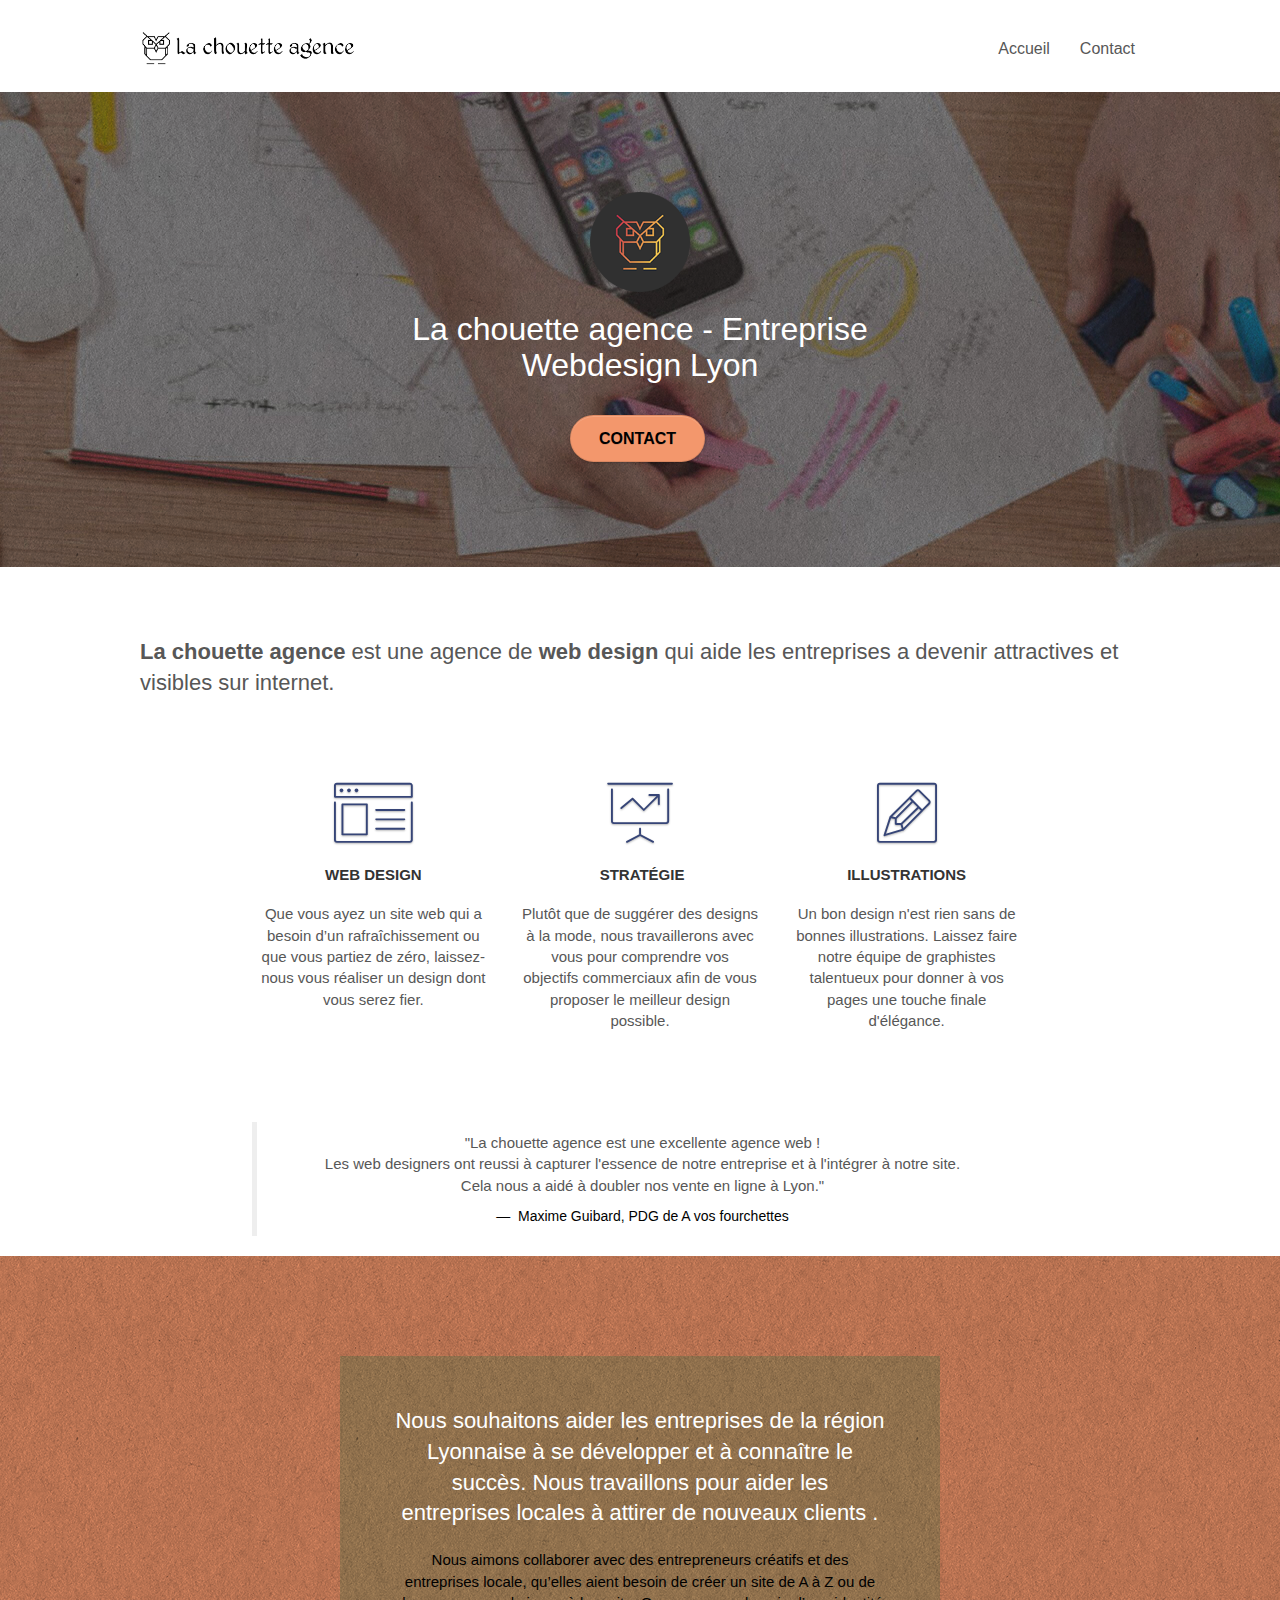
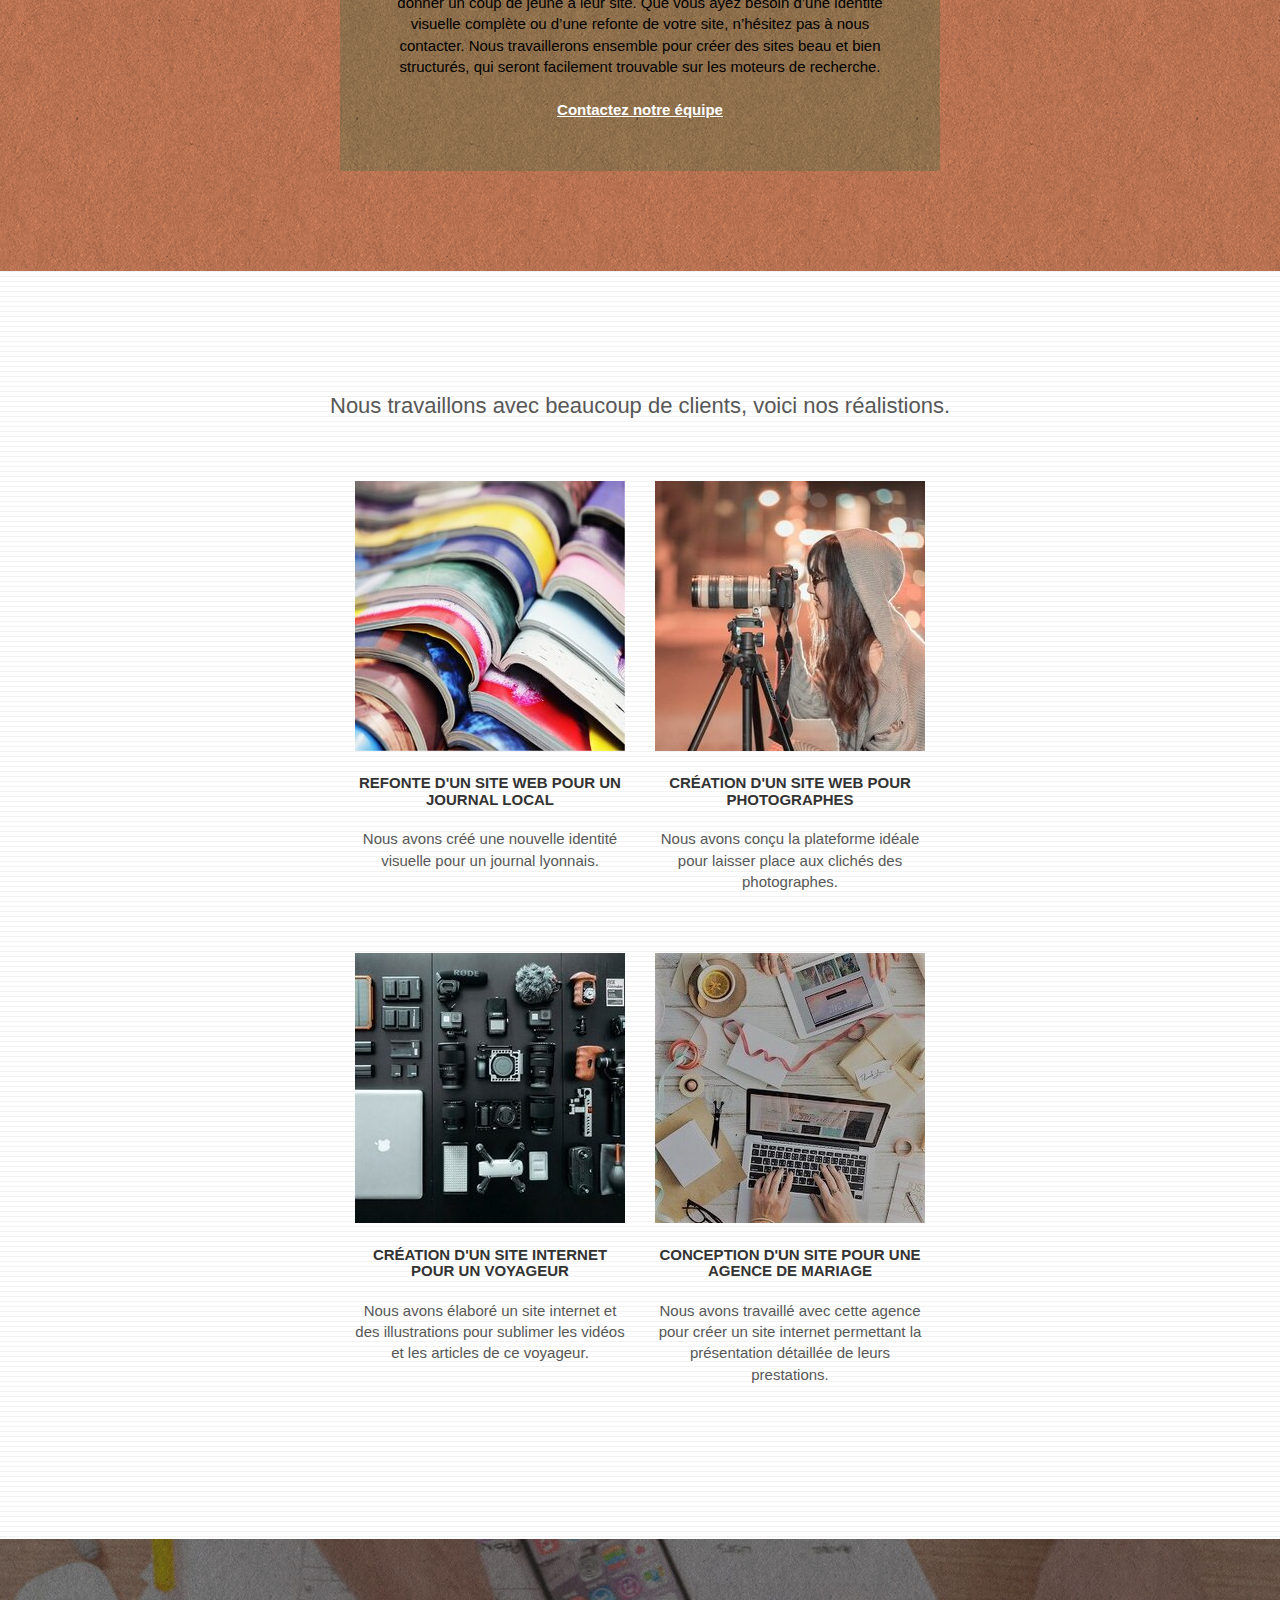
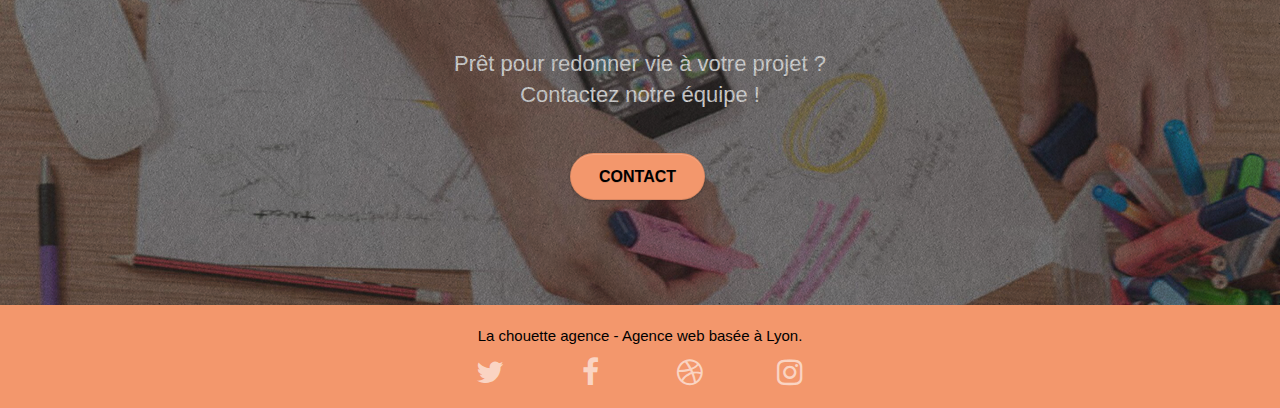
==== index.html @ 465b45b3 "optimisation seo et access" ====
<!doctype html>
<html lang="fr">

<head>
	<meta charset="utf-8">
	<meta name="description" content="Entreprise Web design Lyon - La Chouette agence">
	<meta name="viewport" content="width=device-width, initial-scale=1.0, viewport-fit=cover">
	<link rel="shortcut icon" type="image/png" href="favicon.jpg">

	<link rel="stylesheet" type="text/css" href="./css/bootstrap.min.css">
	<link rel="stylesheet" type="text/css" href="style.css">
	<link rel="stylesheet" type="text/css" href="./css/font-awesome.min.css">
	<link rel="stylesheet" type="text/css" href="./css/et-line.min.css">

	<title>Entreprise Web design Lyon - La Chouette agence</title>
	<!-- Analytics -->

	<!-- Analytics END -->

</head>

<body>
	<!-- Principal conteneur -->
	<div class="page-container">

		<!-- bloc-0 -->
		<header class="bloc bgc-white l-bloc " id="bloc-0">
			<div class="container bloc-sm">

				<nav class="navbar row">
					<div class="navbar-header">

						<a class="navbar-brand" href="index.html"><img src="img/la-chouette-agence.png"
								alt="Logo de l'Entreprise Webdesign Lyon - La Chouette agence" height="40" /></a>

						<button id="nav-toggle" type="button" class="ui-navbar-toggle navbar-toggle"
							data-toggle="collapse" data-target=".navbar-1">
							<span class="sr-only">Toggle navigation</span><span class="icon-bar"></span><span
								class="icon-bar"></span><span class="icon-bar"></span>
						</button>
					</div>
					<div class="collapse navbar-collapse navbar-1 special-dropdown-nav">
						<ul class="site-navigation nav navbar-nav">
							<li>
								<a href="index.html">Accueil</a>
							</li>
							<li>
								<a href="page2.html">Contact</a>
							</li>
						</ul>
					</div>
				</nav>
			</div>
		</header>
		<!-- bloc-0 END -->

		<!-- bloc-1-presentation -->
		<div class="bloc bgc-dark-slate-blue bg-banniere d-bloc bg-t-edge bloc-bg-texture texture-paper b-parallax"
			id="bloc-1-hero">
			<div class="container bloc-lg">
				<div class="row tight-width-whitespace">
					<section class="col-sm-12">
						<img src="img/logo.png" class="center-block image-resize-mode" width="100"
							alt="Logo de La Chouette agence - Société Web design Lyon" />
						<h1 class="text-center hero-bloc-text tc-white ">
							La chouette agence - Entreprise Webdesign Lyon
						</h1>
						<div class="text-center">
							<a href="page2.html" class="btn btn-lg btn-clean btn-rd cta-hero btn-atomic-tangerine"
								id="cta-hero">Contact</a>
						</div>
					</section>
				</div>
			</div>
		</div>
		<!-- bloc-1-presentation END -->

		<!-- bloc-2-services -->
		<section class="bloc bgc-white l-bloc" id="bloc-2-services">
			<div class="container bloc-md">
				<h2><strong>La chouette agence</strong> est une agence de <strong>web design</strong> qui aide les entreprises a devenir attractives et
					visibles sur internet.
				</h2>
			</div>
			<div class="row voffset-lg med-width-whitespace">
				<section class="col-sm-4">
					<div class="text-center">
						<span class="et-icon-browser sm-shadow icon-dark-slate-blue icons icon-lg"></span>
					</div>
					<h3 class="mg-md text-center">
						Web design
					</h3>
					<p class="text-center ">
						Que vous ayez un site web qui a besoin d&rsquo;un rafraîchissement ou que vous partiez de zéro,
						laissez-nous vous réaliser un design dont vous serez fier.
					</p>
				</section>
				<section class="col-sm-4">
					<div class="text-center">
						<span class="et-icon-presentation sm-shadow icon-dark-slate-blue icons icon-lg"></span>
					</div>
					<h3 class="mg-md text-center">
						&nbsp;Stratégie
					</h3>
					<p class="text-center ">
						Plutôt que de suggérer des designs à la mode, nous travaillerons avec vous pour comprendre vos
						objectifs commerciaux afin de vous proposer le meilleur design possible.<br>
					</p>
				</section>
				<section class="col-sm-4">
					<div class="text-center">
						<span class="et-icon-edit sm-shadow icon-dark-slate-blue icons icon-lg"></span>
					</div>
					<h3 class="mg-md text-center">
						Illustrations
					</h3>
					<p class="text-center ">
						Un bon design n'est rien sans de bonnes illustrations. Laissez faire notre équipe de graphistes
						talentueux pour donner à vos pages une touche finale d'élégance.
					</p>
				</section>
			</div>
			<div class="row voffset-lg voffset">
				<div class="col-xs-12 col-md-8 col-md-offset-2 text-center">
					<blockquote> 
						<p>
							"La chouette agence est une excellente agence web ! <br> Les web designers ont reussi à capturer l'essence de notre entreprise et à l'intégrer à notre site. <br> Cela nous a aidé à doubler nos vente en ligne à Lyon." <br>
						</p>
						<footer>
							Maxime Guibard, PDG de A vos fourchettes
						</footer>
					</blockquote>
				</div>
			</div>
		</section>
	</div>
	<!-- bloc-2-services END -->

	<!-- bloc-3-what-i-do -->
	<div class="bloc tc-white bgc-atomic-tangerine bg-presentation d-bloc bloc-bg-texture texture-paper b-parallax"
		id="bloc-3-what-i-do">
		<div class="container bloc-lg">
			<div class="row tight-width-whitespace black-background">
				<section class="col-sm-12">
					<h2 class="mg-md text-center tc-white">
						Nous souhaitons aider les entreprises de la région Lyonnaise à se développer et à connaître le
						succès. Nous travaillons pour aider les entreprises locales à attirer de nouveaux clients .<br>
					</h2>
					<p class="text-center white">
						Nous aimons collaborer avec des entrepreneurs créatifs et des entreprises locale, qu’elles aient
						besoin de créer un site de A à Z ou de donner un coup de jeune à leur site. Que vous ayez besoin
						d’une identité visuelle complète ou d’une refonte de votre site, n’hésitez pas à nous contacter.
						Nous travaillerons ensemble pour créer des sites beau et bien structurés, qui seront facilement
						trouvable sur les moteurs de recherche. <br><br><a class="ltc-white bold-link"
							href="page2.html">Contactez notre équipe</a><br>
					</p>
				</section>
			</div>
		</div>
	</div>
	<!-- bloc-3-what-i-do END -->

	<!-- bloc-4-portfolio -->
	<div class="bloc bgc-white bg-lines-h2-bg bg-repeat l-bloc" id="bloc-4-portfolio">
		<div class="container bloc-lg">
			<div class="row">
				<section class="col-sm-12 text-center">
					<h2>Nous travaillons avec beaucoup de clients, voici nos réalistions.</h2>
				</section>
			</div>
			<div class="row tight-width-whitespace portfolio-row">
				<section class="col-sm-6">
					<a href="#" data-lightbox="img/1.jpg" data-gallery-id="gallery-1"
						data-caption="Refonte d'un site web pour un journal local" data-frame="snapshot-lb"><img
							src="img/1.jpg"
							alt="REFONTE D'UN SITE WEB POUR UN JOURNAL LOCAL par La Chouette agence - Société Web design Lyon"
							class="img-responsive portfolio-thumb" /></a>
					<h3 class="mg-md text-center">
						Refonte d'un site web pour un journal local
					</h3>
					<p class="text-center">
						Nous avons créé une nouvelle identité visuelle pour un journal lyonnais.
					</p>
				</section>
				<section class="col-sm-6">
					<a href="#" data-lightbox="img/2.jpg" data-gallery-id="gallery-1"
						data-caption="Création d'un site web pour photographes" data-frame="snapshot-lb"><img
							src="img/2.jpg" class="img-responsive portfolio-thumb"
							alt="CRÉATION D'UN SITE WEB POUR PHOTOGRAPHES par La Chouette agence - Société Web design Lyon" /></a>
					<h3 class="mg-md text-center">
						Création d'un site web pour photographes
					</h3>
					<p class="text-center">
						Nous avons conçu la plateforme idéale pour laisser place aux clichés des photographes.
					</p>
				</section>
			</div>
			<div class="row tight-width-whitespace portfolio-row">
				<section class="col-sm-6">
					<a href="#" data-lightbox="img/3.jpg" data-gallery-id="gallery-1"
						data-caption="Création d'un site internet pour un voyageur" data-frame="snapshot-lb"><img
							src="img/3.jpg" class="img-responsive portfolio-thumb"
							alt="CRÉATION D'UN SITE INTERNET POUR UN VOYAGEUR par La Chouette agence - Société Web design Lyon" /></a>
					<h3 class="mg-md text-center">
						Création d'un site internet pour un voyageur
					</h3>
					<p class="text-center">
						Nous avons élaboré un site internet et des illustrations pour sublimer les vidéos et les
						articles de ce voyageur.
					</p>
				</section>
				<section class="col-sm-6">
					<a href="#" data-lightbox="img/4.jpg" data-gallery-id="gallery-1"
						data-caption="Conception d'un site pour une agence de mariage" data-frame="snapshot-lb"><img
							src="img/4.jpg" class="img-responsive portfolio-thumb"
							alt="CONCEPTION D'UN SITE POUR UNE AGENCE DE MARIAGE par La Chouette agence - Société Web design Lyon" /></a>
					<h3 class="mg-md text-center">
						Conception d'un site pour une agence de mariage
					</h3>
					<p class="text-center">
						Nous avons travaillé avec cette agence pour créer un site internet permettant la présentation
						détaillée de leurs prestations.
					</p>
				</section>
			</div>
		</div>
	</div>
	<!-- bloc-4-portfolio END -->

	<!-- bloc-5-cta -->
	<div class="bloc bgc-dark-slate-blue bg-banniere d-bloc bloc-bg-texture texture-paper" id="bloc-5-cta">
		<div class="container bloc-lg">
			<section class="row">
				<h2 class="mg-md text-center tc-white">
					Prêt pour redonner vie à votre projet ?<br>Contactez notre équipe !
				</h2>
				<div class="col-sm-12 text-center">
					<a href="page2.html" class="btn btn-atomic-tangerine btn-clean btn-rd btn-lg cta-hero">Contact</a>
				</div>
			</section>
		</div>
	</div>
	<!-- bloc-5-cta END -->

	<!-- Footer - bloc-8 -->
	<div class="bloc bgc-atomic-tangerine d-bloc" id="bloc-8">
		<div class="container bloc-sm">
			<div class="row">
				<div class="col-sm-12">
					<p class="text-center white">
						La chouette agence - Agence web basée à Lyon.<br>
					</p>
					<div class="row row-no-gutters social">
						<div class="col-sm-3">
							<div class="text-center">
								<a class="social" target="_blank" aria-label="lien vers twitter" href="https://twitter.com/?lang=fr"><span class="fa fa-twitter icon-md"></span></a>
							</div>
						</div>
						<div class="col-sm-3">
							<div class="text-center">
								<a class="social" target="_blank" aria-label="lien vers facebook" href="https://fr-fr.facebook.com/"><span class="fa fa-facebook icon-md"></span></a>
							</div>
						</div>
						<div class="col-sm-3">
							<div class="text-center">
								<a class="social" target="_blank" aria-label="lien vers dribbble" href="https://dribbble.com/"><span class="fa fa-dribbble icon-md"></span></a>
							</div>
						</div>
						<div class="col-sm-3">
							<div class="text-center">
								<a class="social" target="_blank" aria-label="lien vers instagram"  href="https://www.instagram.com/"><span class="fa fa-instagram icon-md"></span></a>
							</div>
						</div>
					</div>
				</div>
			</div>
		</div>
	</div>
	<!-- Footer - bloc-8 END -->

	</div>
	<!-- Principal conteneur END -->
	<script src="./js/jquery-2.1.0.js"></script>
	<script src="./js/bootstrap.js"></script>
	<script src="./js/blocs.js"></script>
	<script src="./js/jquery.touchSwipe.js" defer></script>
	<script src="./js/gmaps.js"></script>

</body>

</html>
---- style.css ----
body {
    margin: 0;
    padding: 0;
    background: #FFF;
    overflow-x: hidden;
    -webkit-font-smoothing: antialiased;
    -moz-osx-font-smoothing: grayscale;
}

a,
button {
    transition: all .3s ease-in-out;
    outline: none!important;
}

a:hover {
    text-decoration: none;
    cursor: pointer;
}

#page-loading-blocs-notifaction {
    position: fixed;
    top: 0;
    bottom: 0;
    width: 100%;
    z-index: 100000;
    background: #FFFFFF url("img/pageload-spinner.gif") no-repeat center center;
}

.bloc {
    width: 100%;
    clear: both;
    background: 50% 50% no-repeat;
    padding: 0 50px;
    -webkit-background-size: cover;
    -moz-background-size: cover;
    -o-background-size: cover;
    background-size: cover;
    position: relative;
}

.bloc .container {
    padding-left: 0;
    padding-right: 0;
}

.bloc-lg {
    padding: 100px 50px;
}

.bloc-md {
    padding: 50px;
}

.bloc-sm {
    padding: 20px 50px;
}

.bg-center,
.bg-l-edge,
.bg-r-edge,
.bg-t-edge,
.bg-b-edge,
.bg-tl-edge,
.bg-bl-edge,
.bg-tr-edge,
.bg-br-edge,
.bg-repeat {
    -webkit-background-size: auto!important;
    -moz-background-size: auto!important;
    -o-background-size: auto!important;
    background-size: auto!important;
}

.bg-repeat {
    background: repeat;
}

.bg-t-edge {
    background: top no-repeat;
}

.bloc-bg-texture::before {
    content: "";
    background-size: 2px 2px;
    position: absolute;
    top: 0;
    bottom: 0;
    left: 0;
    right: 0;
}

.texture-paper::before {
    background: url("img/texture-paper.png");
    background-size: 280px 280px;
}

.b-parallax {
    background-attachment: fixed;
}

.d-bloc {
    color: rgba(255, 255, 255, .7);
}

.d-bloc button:hover {
    color: rgba(255, 255, 255, .9);
}

.d-bloc .icon-round,
.d-bloc .icon-square,
.d-bloc .icon-rounded,
.d-bloc .icon-semi-rounded-a,
.d-bloc .icon-semi-rounded-b {
    border-color: rgba(255, 255, 255, .9);
}

.d-bloc .divider-h span {
    border-color: rgba(255, 255, 255, .2);
}

.d-bloc .a-btn,
.d-bloc .navbar a,
.d-bloc .navbar-brand,
.d-bloc a .icon-sm,
.d-bloc a .icon-md,
.d-bloc a .icon-lg,
.d-bloc a .icon-xl,
.d-bloc h1 a,
.d-bloc h2 a,
.d-bloc h3 a,
.d-bloc h4 a,
.d-bloc h5 a,
.d-bloc h6 a,
.d-bloc p a {
    color: rgba(255, 255, 255, .6);
}

.d-bloc .a-btn:hover,
.d-bloc .navbar a:hover,
.d-bloc .navbar-brand:hover,
.d-bloc a:hover .icon-sm,
.d-bloc a:hover .icon-md,
.d-bloc a:hover .icon-lg,
.d-bloc a:hover .icon-xl,
.d-bloc h1 a:hover,
.d-bloc h2 a:hover,
.d-bloc h3 a:hover,
.d-bloc h4 a:hover,
.d-bloc h5 a:hover,
.d-bloc h6 a:hover,
.d-bloc p a:hover {
    color: rgba(255, 255, 255, 1);
}

.d-bloc .navbar-toggle .icon-bar {
    background: rgba(255, 255, 255, 1);
}

.d-bloc .btn-wire,
.d-bloc .btn-wire:hover {
    color: rgba(255, 255, 255, 1);
    border-color: rgba(255, 255, 255, 1);
}

.d-bloc .panel {
    color: rgba(0, 0, 0, .5);
}

.d-bloc .panel button:hover {
    color: rgba(0, 0, 0, .7);
}

.d-bloc .panel icon {
    border-color: rgba(0, 0, 0, .7);
}

.d-bloc .panel .divider-h span {
    border-color: rgba(0, 0, 0, .1);
}

.d-bloc .panel .a-btn {
    color: rgba(0, 0, 0, .6);
}

.d-bloc .panel .a-btn:hover {
    color: rgba(0, 0, 0, 1);
}

.d-bloc .panel .btn-wire,
.d-bloc .panel .btn-wire:hover {
    color: rgba(0, 0, 0, .7);
    border-color: rgba(0, 0, 0, .3);
}

.d-bloc .panel,
.l-bloc {
    color: rgba(0, 0, 0, .5);
}

.d-bloc .panel button:hover,
.l-bloc button:hover {
    color: rgba(0, 0, 0, .7);
}

.l-bloc .icon-round,
.l-bloc .icon-square,
.l-bloc .icon-rounded,
.l-bloc .icon-semi-rounded-a,
.l-bloc .icon-semi-rounded-b {
    border-color: rgba(0, 0, 0, .7);
}

.d-bloc .panel .divider-h span,
.l-bloc .divider-h span {
    border-color: rgba(0, 0, 0, .1);
}

.d-bloc .panel .a-btn,
.l-bloc .a-btn,
.l-bloc .navbar a,
.l-bloc .navbar-brand,
.l-bloc a .icon-sm,
.l-bloc a .icon-md,
.l-bloc a .icon-lg,
.l-bloc a .icon-xl,
.l-bloc h1 a,
.l-bloc h2 a,
.l-bloc h3 a,
.l-bloc h4 a,
.l-bloc h5 a,
.l-bloc h6 a,
.l-bloc p a {
    color: rgba(0, 0, 0, .6);
}

.d-bloc .panel .a-btn:hover,
.l-bloc .a-btn:hover,
.l-bloc .navbar a:hover,
.l-bloc .navbar-brand:hover,
.l-bloc a:hover .icon-sm,
.l-bloc a:hover .icon-md,
.l-bloc a:hover .icon-lg,
.l-bloc a:hover .icon-xl,
.l-bloc h1 a:hover,
.l-bloc h2 a:hover,
.l-bloc h3 a:hover,
.l-bloc h4 a:hover,
.l-bloc h5 a:hover,
.l-bloc h6 a:hover,
.l-bloc p a:hover {
    color: rgba(0, 0, 0, 1);
}

.l-bloc .navbar-toggle .icon-bar {
    color: rgba(0, 0, 0, .6);
}

.d-bloc .panel .btn-wire,
.d-bloc .panel .btn-wire:hover,
.l-bloc .btn-wire,
.l-bloc .btn-wire:hover {
    color: rgba(0, 0, 0, .7);
    border-color: rgba(0, 0, 0, .3);
}

.voffset {
    margin-top: 30px;
}

.voffset-lg {
    margin-top: 80px;
}

.row-no-gutters {
    margin-right: 0;
    margin-left: 0;
}

.row.row-no-gutters > [class^="col-"],
.row.row-no-gutters > [class*=" col-"] {
    padding-right: 0;
    padding-left: 0;
}

#bloc-1-hero h1 {
    font-size: 32px;
}

.navbar {
    margin-bottom: 0;
    z-index: 1;
}

.navbar-brand {
    height: auto;
    padding: 3px 15px;
    font-size: 25px;
    font-weight: normal;
    font-weight: 600;
    line-height: 44px;
}

.navbar-brand img {
    max-height: 200px;
    margin: 0 5px 0 0;
    display: inline;
}

.navbar-brand img[src$=svg] {
    min-width: 100px;
}

.nav-center .navbar-brand img {
    margin: 0;
}

.navbar .nav {
    padding-top: 2px;
    margin-right: -16px;
    float: right;
    z-index: 1;
}

.nav > li {
    float: left;
    margin-top: 4px;
    font-size: 16px;
}

.navbar-nav .open .dropdown-menu > li > a {
    text-align: inherit;
}

.nav > li a:hover,
.nav > li a:focus {
    background: transparent;
}

.navbar-toggle {
    margin: 10px 10px 0 0;
    border: 0px;
}

.navbar-toggle:hover {
    background: transparent!important;
}

.navbar-toggle .icon-bar {
    background-color: rgba(0, 0, 0, .5);
    width: 26px;
}

.nav-invert .navbar .nav {
    float: left;
}

.nav-invert .navbar-header,
.nav-invert .navbar-brand {
    float: right;
    position: relative;
    z-index: 2;
}

@media (min-width: 768px) {
    .site-navigation {
        position: absolute;
        top: 50%;
        right: 20px;
        transform: translate(0, -50%);
        -webkit-transform: translateY(-50%);
    }
    .nav > li .dropdown-menu a,
    .nav > li .dropdown-menu a:hover {
        color: #484848;
    }
    .nav-invert .site-navigation {
        left: 0;
        right: 0;
    }
    .nav-center {
        text-align: center;
    }
    .nav-center .navbar-header {
        width: 100%;
    }
    .nav-center .navbar-header,
    .nav-center .navbar-brand,
    .nav-center .nav > li {
        float: none;
        display: inline-block;
    }
    .nav-center .site-navigation {
        position: relative;
        width: 100%;
        right: 0;
        margin-right: 0px;
        margin-top: 20px;
    }
    .nav-center.mini-nav .navbar-toggle {
        float: none;
        margin: 10px auto 0;
    }
}

.nav > li > .dropdown a {
    background: none!important;
    display: block;
    padding: 14px 15px;
}

nav .caret {
    margin: 0 5px;
}

.dropdown-menu .dropdown-menu {
    top: -8px;
    left: 100%;
}

.dropdown-menu .dropmenu-flow-right {
    top: 100%;
    left: 0;
    margin-left: -1px;
    border-top-left-radius: 0;
    border-top-right-radius: 0;
}

.dropdown-menu .dropdown span {
    border: 4px solid black;
    border-top-color: transparent;
    border-right-color: transparent;
    border-bottom-color: transparent;
    margin: 6px -5px 0 0!important;
    float: right;
}

.mg-md {
    margin-top: 10px;
    margin-bottom: 20px;
}

.mg-lg {
    margin-top: 10px;
    margin-bottom: 40px;
}

.btn {
    margin: 0 5px 5px 0;
}

.btn.pull-right {
    margin: 0 0 5px 5px;
}

.btn-d,
.btn-d:hover,
.btn-d:focus {
    color: #FFF;
    background: rgba(0, 0, 0, .3);
}

button {
    outline: none!important;
}

.btn-rd {
    border-radius: 40px;
}

.btn-clean {
    border: 1px solid rgba(0, 0, 0, .08);
    border-bottom-color: rgba(0, 0, 0, .1);
    text-shadow: 0 1px 0 rgba(0, 0, 1, .1);
    box-shadow: 0 1px 3px rgba(0, 0, 1, .25), inset 0 1px 0 0 rgba(255, 255, 255, .15);
}

.icon-md {
    font-size: 30px!important;
}

.icon-lg {
    font-size: 60px!important;
}

.sm-shadow {
    text-shadow: 0 1px 2px rgba(0, 0, 0, .3);
}

.panel-sq,
.panel-sq .panel-heading,
.panel-sq .panel-footer {
    border-radius: 0;
}

.panel-rd {
    border-radius: 30px;
}

.panel-rd .panel-heading {
    border-radius: 29px 29px 0 0;
}

.panel-rd .panel-footer {
    border-radius: 0 0 29px 29px;
}

.form-control {
    border-color: rgba(0, 0, 0, .1);
    box-shadow: none;
}

.scrollToTop {
    width: 40px;
    height: 40px;
    position: fixed;
    bottom: 20px;
    right: 20px;
    opacity: 0;
    z-index: 500;
    transition: all .3s ease-in-out;
}

.scrollToTop span {
    margin-top: 6px;
}

.showScrollTop {
    font-size: 14px;
    opacity: 1;
}

a[data-lightbox] {
    position: relative;
    display: block;
    text-align: center;
}

a[data-lightbox]:hover::before {
    content: "+";
    font-family: "HelveticaNeue-Light", "Helvetica Neue Light", "Helvetica Neue", Helvetica, Arial;
    font-size: 32px;
    width: 50px;
    height: 50px;
    margin-left: -25px;
    border-radius: 50%;
    background: rgba(0, 0, 0, .6);
    color: #FFF;
    font-weight: 100;
    z-index: 1;
    position: absolute;
    top: 50%;
    transform: translateY(-50%);
    -webkit-transform: translateY(-50%);
}

a[data-lightbox]:hover img {
    opacity: 0.6;
    -webkit-animation-fill-mode: none;
    animation-fill-mode: none;
}

#lightbox-modal {
    display: flex;
    align-items: center;
}

#lightbox-modal .modal-dialog {
    width: 90%;
    max-width: 900px;
    margin: 0 auto 0;
}

#lightbox-modal .modal-dialog img {
    max-height: 90vh;
    margin: 0 auto;
}

.lightbox-caption {
    padding: 20px;
    color: #FFF;
    background: rgba(0, 0, 0, .5);
    position: absolute;
    left: 15px;
    right: 15px;
    bottom: 5px;
}

.close-lightbox {
    color: #FFF;
    font-size: 30px;
    position: absolute;
    top: 20px;
    right: 20px;
    z-index: 20;
    background: rgba(0, 0, 0, .5);
    border: none;
    line-height: 30px;
    padding: 0 9px 5px;
    opacity: 0.3;
}

.close-lightbox:hover,
.next-lightbox:hover,
.prev-lightbox:hover {
    opacity: 1.0;
    color: #FFF;
}

.next-lightbox,
.prev-lightbox {
    font-size: 20px;
    color: rgba(255, 255, 255, .9);
    background: rgba(0, 0, 0, .5);
    transition: all .2s ease-in-out;
    position: absolute;
    top: 45%;
    z-index: 1;
    opacity: 0.4;
}

.next-lightbox {
    padding: 6px 8px 1px 13px;
    right: 25px;
}

.prev-lightbox {
    padding: 6px 13px 1px 10px;
    left: 25px;
}

.snapshot-lb .modal-body {
    padding-bottom: 45px;
}

.snapshot-lb .lightbox-caption {
    padding: 0;
    color: rgba(0, 0, 0, .5);
    background: none;
}

h1,
h2,
h3,
h4,
h5,
h6,
p,
label,
.btn,
a {
    font-family: "helvetica";
    font-weight: 400;
    color: #575757!important;
}

.container {
    max-width: 1000px;
}

.hero-bloc-text {
    font-size: 38px;
}

.hero-bloc-text-sub {
    font-size: 36px;
}

.statement-bloc-text {
    line-height: 26px;
    font-style: italic;
    font-size: 20px;
    text-align: center;
    font-weight: lighter;
    max-width: 520px;
    margin: auto auto auto auto;
}

p {
    font-size: 15px;
}

.tight-width-whitespace {
    max-width: 600px;
    margin: auto auto auto auto;
}

.h1 {
    font-size: 20px;
    font-family: "Open Sans";
}

.cta-hero {
    margin-top: 22px;
    color: #FFFFFF!important;
    text-transform: uppercase;
    padding: 12px 28px 12px 28px;
    font-size: 16px;
    font-weight: 700;
}

.social {
    max-width: 400px;
    margin: auto auto auto auto;
}

h2 {
    font-size: 22px;
    line-height: 1.4em;
}

h3 {
    font-size: 15px;
    text-transform: uppercase;
    font-weight: 700;
    color: #333333!important;
}

.med-width-whitespace {
    max-width: 800px;
    margin: auto auto auto auto;
    box-shadow: 0px 0px 0px #000000;
}

h1 {
    color: #333333!important;
}

h4 {
    color: #333333!important;
}

.icons {
    margin-bottom: 14px;
    margin-top: 24px;
}

.white {
    color: #000!important;
}

.portfolio-thumb {
    margin-bottom: 24px;
}

.portfolio-row {
    margin-bottom: 44px;
    margin-top: 50px;
}

.avatar {
    box-shadow: 0px 4px 9px rgba(0, 0, 0, 0.3);
}

.black-background {
    background-color: rgba(165, 147, 99, 0.7);
    padding: 40px 40px 40px 40px;
}

.bold-link {
    font-weight: 900;
    text-decoration: underline!important;
}

.bgc-white {
    background-color: #FFFFFF;
}

.bgc-dark-slate-blue {
    background-color: #364577;
}

.bgc-atomic-tangerine {
    background-color: #F3976C;
}

.tc-white {
    color: #FFF!important;
}

.btn-atomic-tangerine {
    background: #F3976C;
    color: #000000!important;
}

.btn-atomic-tangerine:hover {
    background: #c27956!important;
    color: #000000!important;
}

.ltc-white {
    color: #FFFFFF!important;
}

.ltc-white:hover {
    color: #cccccc!important;
}

.ltc-atomic-tangerine {
    color: #F3976C!important;
}

.ltc-atomic-tangerine:hover {
    color: #c27956!important;
}

.icon-dark-slate-blue {
    color: #364577!important;
    border-color: #364577!important;
}

.bg-dots-bg {
    background-image: url("img/dots-bg.png");
}

.bg-lines-h2-bg {
    background-image: url("img/lines-h2-bg.png");
}

.bg-banniere {
    background-image: url("img/la-chouette-agence-banniere.jpg");
}

.bg-presentation {
    background-image: url("img/image-de-presentation.jpg");
}

@media (max-width: 1024px) {
    .bloc {
        padding-left: 20px;
        padding-right: 20px;
    }
    .bloc.full-width-bloc,
    .bloc-tile-2.full-width-bloc .container,
    .bloc-tile-3.full-width-bloc .container,
    .bloc-tile-4.full-width-bloc .container {
        padding-left: 0;
        padding-right: 0;
    }
}

@media (max-width: 992px) and (min-width: 768px) {
    .navbar .nav {
        max-width: 80%
    }
    .nav-center.navbar .nav {
        max-width: 100%
    }
}

@media only screen and (min-device-width: 768px) and (max-device-width: 1024px) and (orientation: landscape) {
    .b-parallax {
        background-attachment: scroll;
    }
}

@media only screen and (min-device-width: 1024px) and (max-device-width: 1366px) and (-webkit-min-device-pixel-ratio: 1.5) {
    .b-parallax {
        background-attachment: scroll;
    }
}

@media (max-width: 991px) {
    .container {
        width: 100%;
    }
    .b-parallax {
        background-attachment: scroll;
    }
    .page-container,
    #hero-bloc {
        overflow-x: hidden;
        position: relative;
    }
    .bloc {
        padding-left: constant(safe-area-inset-left);
        padding-right: constant(safe-area-inset-right);
    }
    .bloc-group,
    .bloc-group .bloc {
        display: block;
        width: 100%;
    }
    .bloc-fill-screen .fill-bloc-top-edge,
    .bloc-fill-screen .fill-bloc-bottom-edge {
        padding: 0 20px;
        padding-left: constant(safe-area-inset-left);
        padding-right: constant(safe-area-inset-right);
    }
}

@media (max-width: 767px) {
    .page-container {
        overflow-x: hidden;
        position: relative;
    }
    h1,
    h2,
    h3,
    h4,
    h5,
    h6,
    p,
    #disqus_thread {
        padding-left: 10px!important;
        padding-right: 10px!important;
    }
    .b-parallax {
        background-attachment: scroll;
    }
    .navbar .nav {
        padding-top: 0;
        border-top: 1px solid rgba(0, 0, 0, .2);
        float: none!important;
    }
    .navbar.row {
        margin-left: 0;
        margin-right: 0;
    }
    .site-navigation {
        position: inherit;
        transform: none;
        -webkit-transform: none;
        -ms-transform: none;
    }
    .nav > li {
        margin-top: 0;
        border-bottom: 1px solid rgba(0, 0, 0, .1);
        background: rgba(0, 0, 0, .05);
        text-align: left;
        padding-left: 15px;
        width: 100%;
    }
    .nav > li:hover {
        background: rgba(0, 0, 0, .08);
    }
    .dropdown .dropdown a .caret {
        float: none;
        margin: 5px 0 0 10px!important;
        border: 4px solid black;
        border-bottom-color: transparent;
        border-right-color: transparent;
        border-left-color: transparent;
    }
    #hero-bloc .navbar .nav {
        background: rgba(0, 0, 0, .8);
    }
    #hero-bloc .navbar .nav a {
        color: rgba(255, 255, 255, .6);
    }
    .hero {
        padding: 50px 0;
    }
    .hero-nav {
        left: -1px;
        right: -1px;
    }
    .navbar-collapse {
        padding: 0;
        overflow-x: hidden;
        -webkit-box-shadow: none;
        box-shadow: none;
    }
    .navbar-brand img {
        max-height: 40px;
        width: auto;
    }
    .nav-invert .navbar-header {
        float: none;
        width: 100%;
    }
    .nav-invert .navbar-toggle {
        float: left;
        margin-left: 10px;
    }
    .bloc {
        padding-left: 0;
        padding-right: 0;
    }
    .bloc-xxl,
    .bloc-xl,
    .bloc-lg {
        padding: 40px 0;
    }
    .bloc-sm,
    .bloc-md {
        padding-left: 0;
        padding-right: 0;
    }
    .bloc-tile-2 .container,
    .bloc-tile-3 .container,
    .bloc-tile-4 .container,
    .bloc-fill-screen .fill-bloc-top-edge,
    .bloc-fill-screen .fill-bloc-bottom-edge {
        padding-left: 0;
        padding-right: 0;
    }
    .a-block {
        padding: 0 10px;
    }
    .btn-dwn {
        display: none;
    }
    .voffset {
        margin-top: 5px;
    }
    .voffset-md {
        margin-top: 20px;
    }
    .voffset-lg {
        margin-top: 30px;
    }
    form {
        padding: 5px;
    }
    .close-lightbox {
        display: inline-block;
    }
    .blocsapp-device-iphone5 {
        background-size: 216px 425px;
        padding-top: 60px;
        width: 216px;
        height: 425px;
    }
    .blocsapp-device-iphone5 img {
        width: 180px;
        height: 320px;
    }
}

@media (max-width: 400px) {
    .bloc {
        padding-left: 0;
        padding-right: 0;
    }
}

@media (max-width: 767px) {
    .bloc-mob-center-text {
        text-align: center;
    }
}
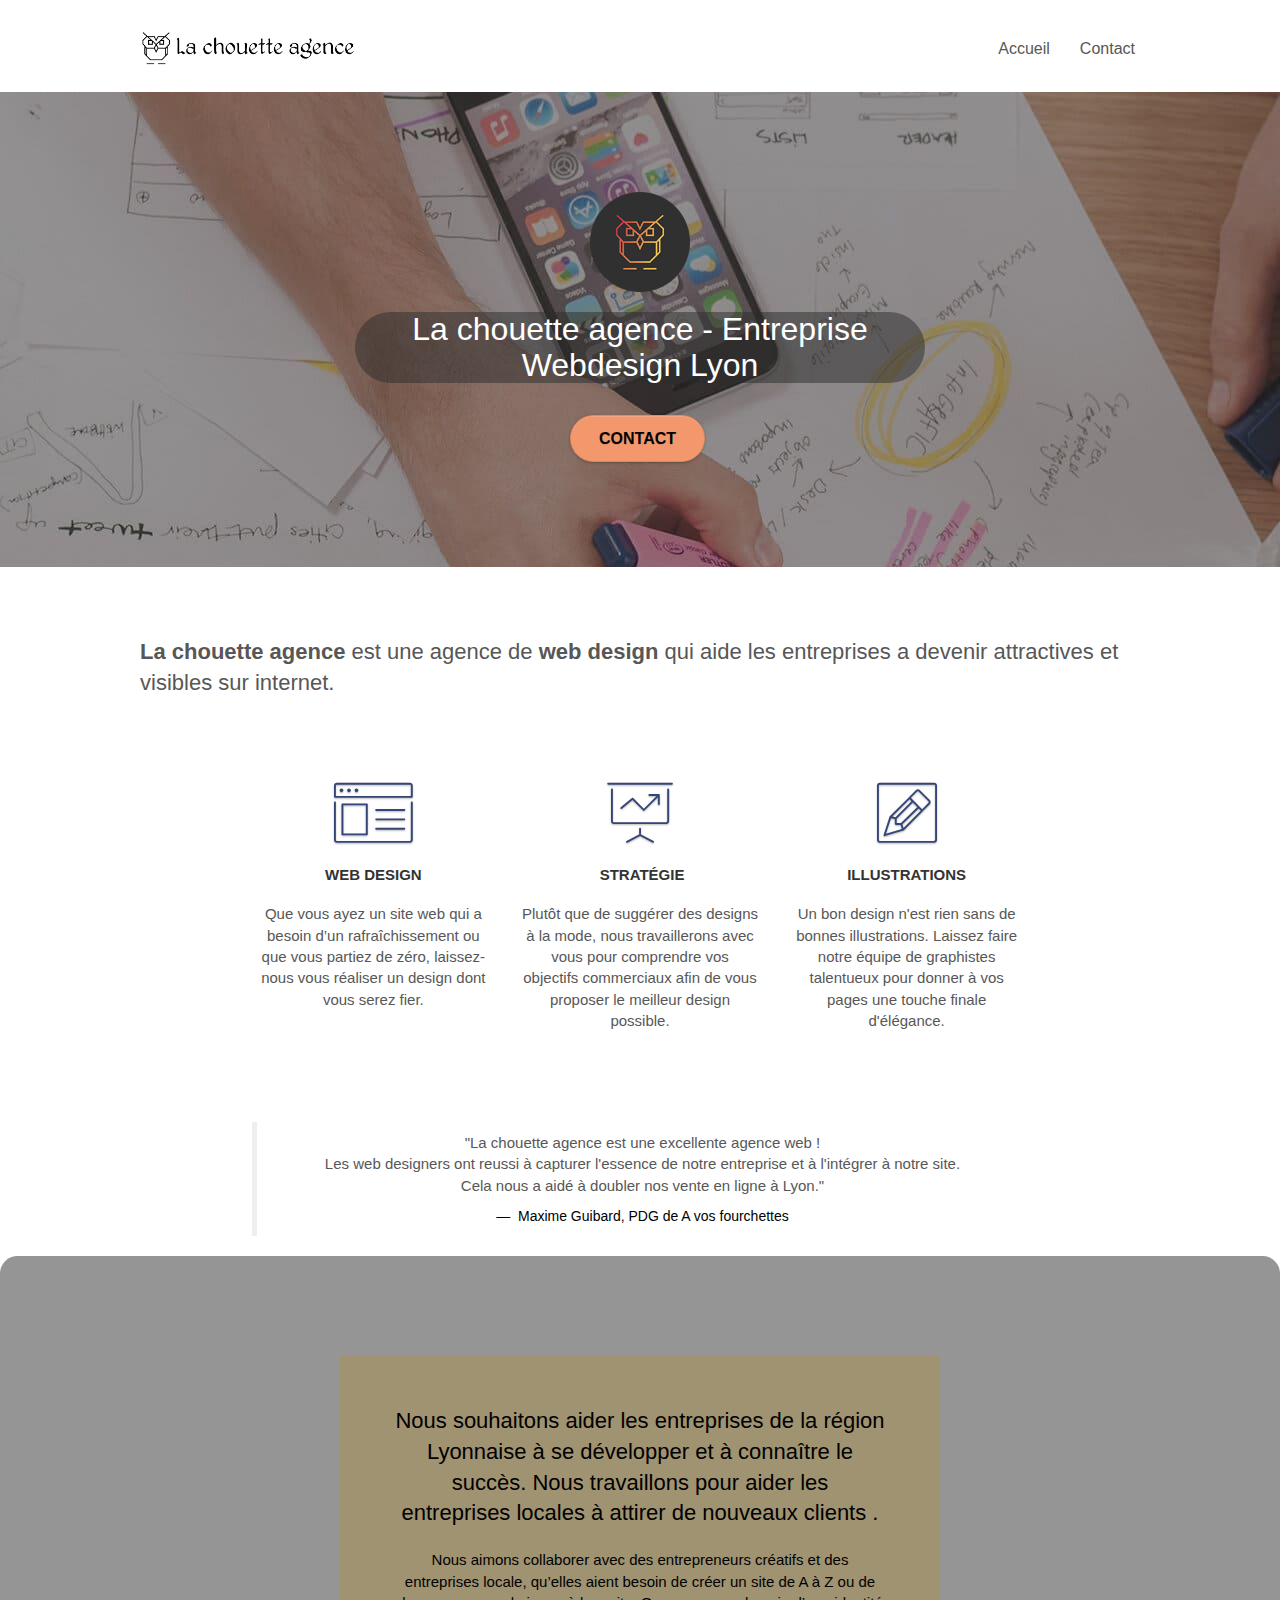
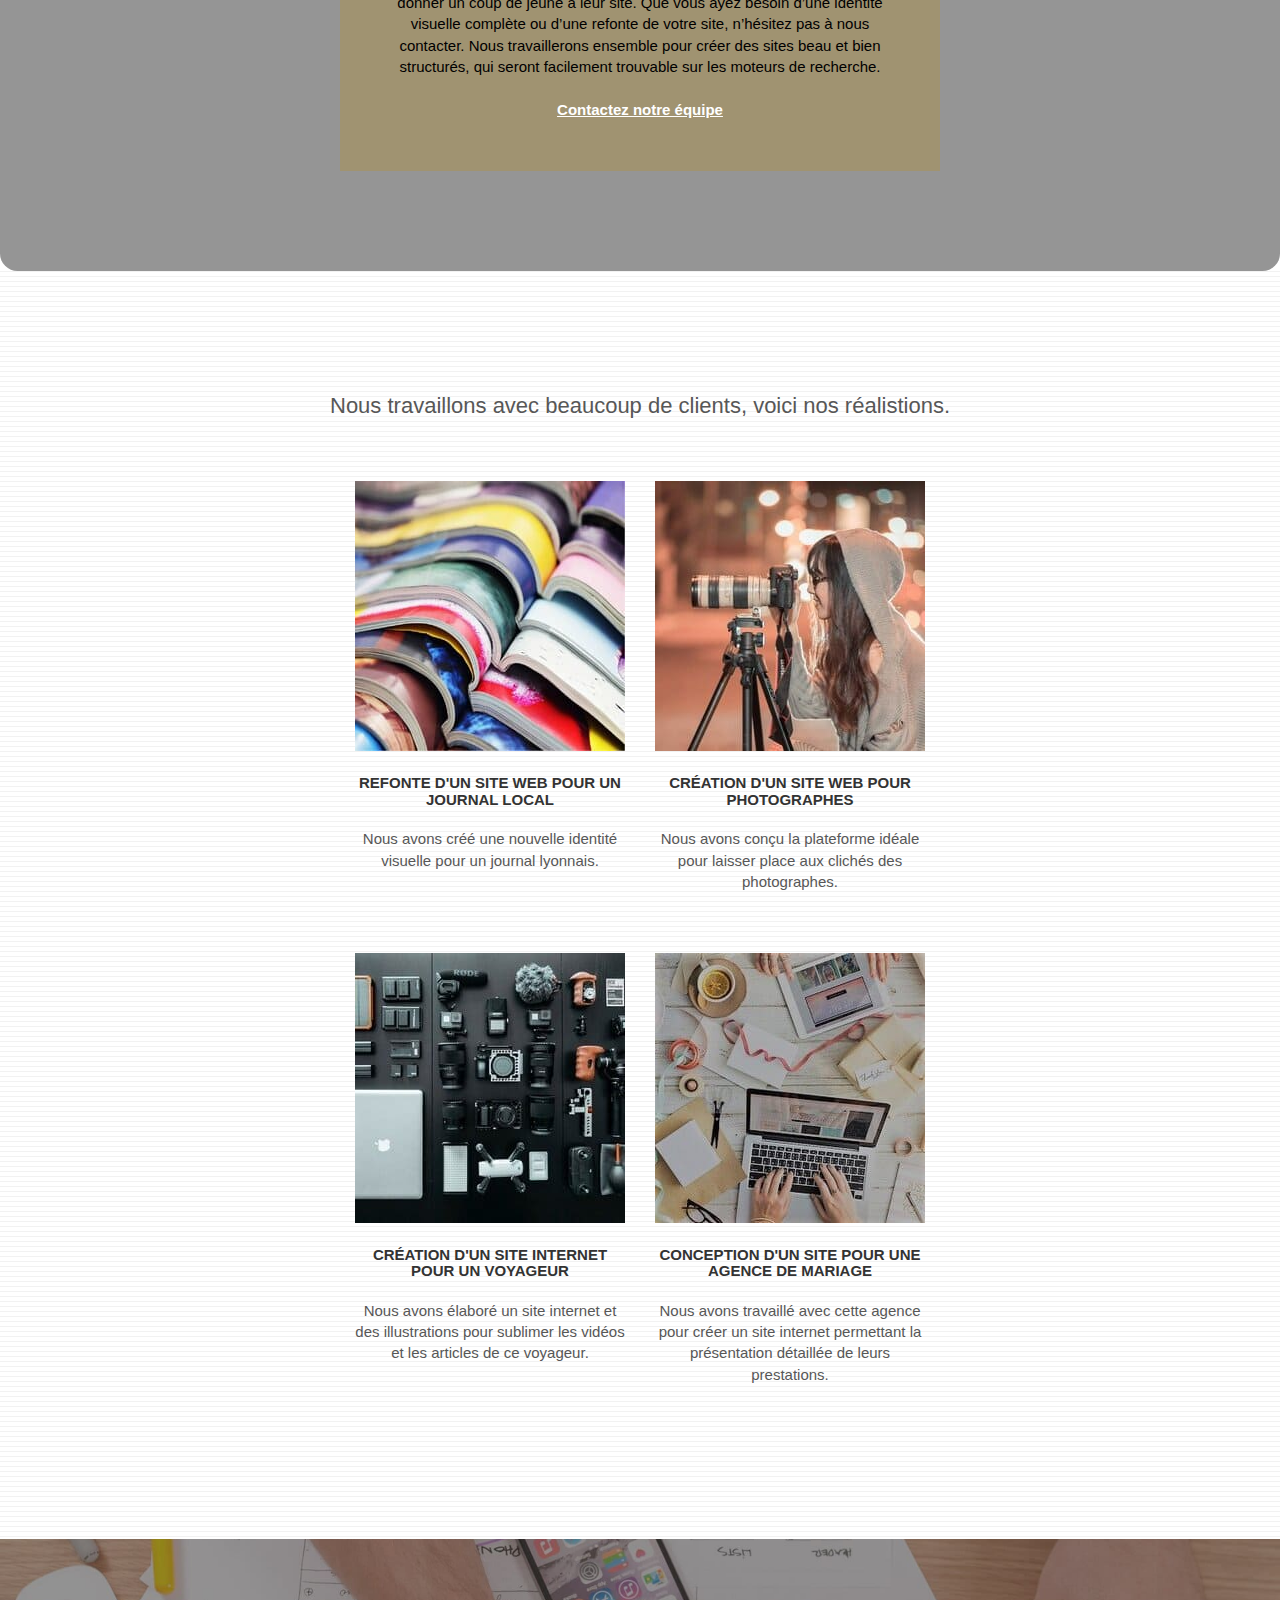
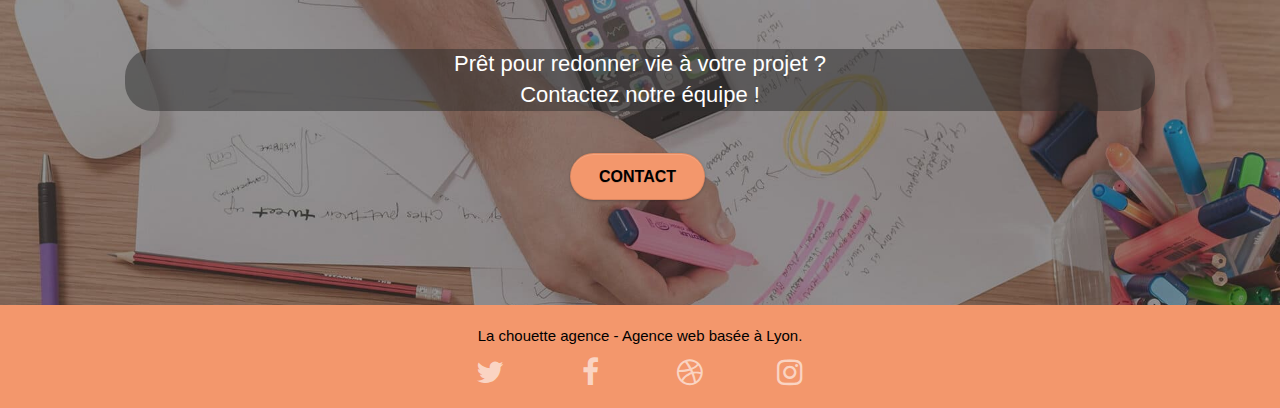
==== commit 8b3dc653: "tc-white" ====
--- a/index.html
+++ b/index.html
@@ -5,12 +5,17 @@
 	<meta charset="utf-8">
 	<meta name="description" content="Entreprise Web design Lyon - La Chouette agence">
 	<meta name="viewport" content="width=device-width, initial-scale=1.0, viewport-fit=cover">
-	<link rel="shortcut icon" type="image/png" href="favicon.jpg">
+	<link rel="shortcut icon" type="image/ico" href="favicon.ico">
 
 	<link rel="stylesheet" type="text/css" href="./css/bootstrap.min.css">
-	<link rel="stylesheet" type="text/css" href="style.css">
+	<link rel="stylesheet" type="text/css" href="style.min.css">
 	<link rel="stylesheet" type="text/css" href="./css/font-awesome.min.css">
 	<link rel="stylesheet" type="text/css" href="./css/et-line.min.css">
+	<script src="./js/jquery-2.1.0.min.js" defer></script>
+	<script src="./js/bootstrap.min.js" defer></script>
+	<script src="./js/blocs.min.js" defer></script>
+	<script src="./js/jqBootstrapValidation.min.js" defer></script>
+	<script src="./js/formHandler.min.js" defer></script>
 
 	<title>Entreprise Web design Lyon - La Chouette agence</title>
 	<!-- Analytics -->
@@ -30,22 +35,22 @@
 				<nav class="navbar row">
 					<div class="navbar-header">
 
-						<a class="navbar-brand" href="index.html"><img src="img/la-chouette-agence.png"
+						<a class="focus navbar-brand" href="index.html"><img src="img/la-chouette-agence.png"
 								alt="Logo de l'Entreprise Webdesign Lyon - La Chouette agence" height="40" /></a>
 
-						<button id="nav-toggle" type="button" class="ui-navbar-toggle navbar-toggle"
+						<button id="nav-toggle" type="button" class="focus ui-navbar-toggle navbar-toggle"
 							data-toggle="collapse" data-target=".navbar-1">
-							<span class="sr-only">Toggle navigation</span><span class="icon-bar"></span><span
+							<span class="focus sr-only">Toggle navigation</span><span class="icon-bar"></span><span
 								class="icon-bar"></span><span class="icon-bar"></span>
 						</button>
 					</div>
 					<div class="collapse navbar-collapse navbar-1 special-dropdown-nav">
 						<ul class="site-navigation nav navbar-nav">
 							<li>
-								<a href="index.html">Accueil</a>
+								<a class="focus" href="index.html">Accueil</a>
 							</li>
 							<li>
-								<a href="page2.html">Contact</a>
+								<a class="focus" href="contact.html">Contact</a>
 							</li>
 						</ul>
 					</div>
@@ -66,7 +71,7 @@
 							La chouette agence - Entreprise Webdesign Lyon
 						</h1>
 						<div class="text-center">
-							<a href="page2.html" class="btn btn-lg btn-clean btn-rd cta-hero btn-atomic-tangerine"
+							<a href="contact.html" class="focus btn btn-lg btn-clean btn-rd cta-hero btn-atomic-tangerine"
 								id="cta-hero">Contact</a>
 						</div>
 					</section>
@@ -78,7 +83,8 @@
 		<!-- bloc-2-services -->
 		<section class="bloc bgc-white l-bloc" id="bloc-2-services">
 			<div class="container bloc-md">
-				<h2><strong>La chouette agence</strong> est une agence de <strong>web design</strong> qui aide les entreprises a devenir attractives et
+				<h2><strong>La chouette agence</strong> est une agence de <strong>web design</strong> qui aide les
+					entreprises a devenir attractives et
 					visibles sur internet.
 				</h2>
 			</div>
@@ -122,9 +128,11 @@
 			</div>
 			<div class="row voffset-lg voffset">
 				<div class="col-xs-12 col-md-8 col-md-offset-2 text-center">
-					<blockquote> 
+					<blockquote>
 						<p>
-							"La chouette agence est une excellente agence web ! <br> Les web designers ont reussi à capturer l'essence de notre entreprise et à l'intégrer à notre site. <br> Cela nous a aidé à doubler nos vente en ligne à Lyon." <br>
+							"La chouette agence est une excellente agence web ! <br> Les web designers ont reussi à
+							capturer l'essence de notre entreprise et à l'intégrer à notre site. <br> Cela nous a aidé à
+							doubler nos vente en ligne à Lyon." <br>
 						</p>
 						<footer>
 							Maxime Guibard, PDG de A vos fourchettes
@@ -142,7 +150,7 @@
 		<div class="container bloc-lg">
 			<div class="row tight-width-whitespace black-background">
 				<section class="col-sm-12">
-					<h2 class="mg-md text-center tc-white">
+					<h2 class="mg-md text-center tc-white1">
 						Nous souhaitons aider les entreprises de la région Lyonnaise à se développer et à connaître le
 						succès. Nous travaillons pour aider les entreprises locales à attirer de nouveaux clients .<br>
 					</h2>
@@ -151,8 +159,8 @@
 						besoin de créer un site de A à Z ou de donner un coup de jeune à leur site. Que vous ayez besoin
 						d’une identité visuelle complète ou d’une refonte de votre site, n’hésitez pas à nous contacter.
 						Nous travaillerons ensemble pour créer des sites beau et bien structurés, qui seront facilement
-						trouvable sur les moteurs de recherche. <br><br><a class="ltc-white bold-link"
-							href="page2.html">Contactez notre équipe</a><br>
+						trouvable sur les moteurs de recherche. <br><br><a class="focus ltc-white bold-link"
+							href="contact.html">Contactez notre équipe</a><br>
 					</p>
 				</section>
 			</div>
@@ -170,7 +178,7 @@
 			</div>
 			<div class="row tight-width-whitespace portfolio-row">
 				<section class="col-sm-6">
-					<a href="#" data-lightbox="img/1.jpg" data-gallery-id="gallery-1"
+					<a class="focus" href="#" data-lightbox="img/1.jpg" data-gallery-id="gallery-1"
 						data-caption="Refonte d'un site web pour un journal local" data-frame="snapshot-lb"><img
 							src="img/1.jpg"
 							alt="REFONTE D'UN SITE WEB POUR UN JOURNAL LOCAL par La Chouette agence - Société Web design Lyon"
@@ -183,7 +191,7 @@
 					</p>
 				</section>
 				<section class="col-sm-6">
-					<a href="#" data-lightbox="img/2.jpg" data-gallery-id="gallery-1"
+					<a class="focus" href="#" data-lightbox="img/2.jpg" data-gallery-id="gallery-1"
 						data-caption="Création d'un site web pour photographes" data-frame="snapshot-lb"><img
 							src="img/2.jpg" class="img-responsive portfolio-thumb"
 							alt="CRÉATION D'UN SITE WEB POUR PHOTOGRAPHES par La Chouette agence - Société Web design Lyon" /></a>
@@ -197,7 +205,7 @@
 			</div>
 			<div class="row tight-width-whitespace portfolio-row">
 				<section class="col-sm-6">
-					<a href="#" data-lightbox="img/3.jpg" data-gallery-id="gallery-1"
+					<a class="focus" href="#" data-lightbox="img/3.jpg" data-gallery-id="gallery-1"
 						data-caption="Création d'un site internet pour un voyageur" data-frame="snapshot-lb"><img
 							src="img/3.jpg" class="img-responsive portfolio-thumb"
 							alt="CRÉATION D'UN SITE INTERNET POUR UN VOYAGEUR par La Chouette agence - Société Web design Lyon" /></a>
@@ -210,9 +218,9 @@
 					</p>
 				</section>
 				<section class="col-sm-6">
-					<a href="#" data-lightbox="img/4.jpg" data-gallery-id="gallery-1"
+					<a class="focus" href="#" data-lightbox="img/4.jpg" data-gallery-id="gallery-1"
 						data-caption="Conception d'un site pour une agence de mariage" data-frame="snapshot-lb"><img
-							src="img/4.jpg" class="img-responsive portfolio-thumb"
+							src="img/4.jpg" class="focus img-responsive portfolio-thumb"
 							alt="CONCEPTION D'UN SITE POUR UNE AGENCE DE MARIAGE par La Chouette agence - Société Web design Lyon" /></a>
 					<h3 class="mg-md text-center">
 						Conception d'un site pour une agence de mariage
@@ -235,15 +243,17 @@
 					Prêt pour redonner vie à votre projet ?<br>Contactez notre équipe !
 				</h2>
 				<div class="col-sm-12 text-center">
-					<a href="page2.html" class="btn btn-atomic-tangerine btn-clean btn-rd btn-lg cta-hero">Contact</a>
+					<a href="contact.html"
+						class="focus btn btn-atomic-tangerine btn-clean btn-rd btn-lg cta-hero">Contact</a>
 				</div>
 			</section>
 		</div>
 	</div>
 	<!-- bloc-5-cta END -->
-
+	<a class="bloc-button btn btn-d scrollToTop" onclick="scrollToTarget('1')"><span
+			class="fa fa-chevron-up"></span></a>
 	<!-- Footer - bloc-8 -->
-	<div class="bloc bgc-atomic-tangerine d-bloc" id="bloc-8">
+	<footer class="bloc bgc-atomic-tangerine d-bloc" id="bloc-8">
 		<div class="container bloc-sm">
 			<div class="row">
 				<div class="col-sm-12">
@@ -253,38 +263,38 @@
 					<div class="row row-no-gutters social">
 						<div class="col-sm-3">
 							<div class="text-center">
-								<a class="social" target="_blank" aria-label="lien vers twitter" href="https://twitter.com/?lang=fr"><span class="fa fa-twitter icon-md"></span></a>
+								<a class="focus social" aria-label="lien vers twitter"
+									href="https://twitter.com/?lang=fr"><span class="fa fa-twitter icon-md"></span></a>
 							</div>
 						</div>
 						<div class="col-sm-3">
 							<div class="text-center">
-								<a class="social" target="_blank" aria-label="lien vers facebook" href="https://fr-fr.facebook.com/"><span class="fa fa-facebook icon-md"></span></a>
+								<a class="focus social" aria-label="lien vers facebook"
+									href="https://fr-fr.facebook.com/"><span class="fa fa-facebook icon-md"></span></a>
 							</div>
 						</div>
 						<div class="col-sm-3">
 							<div class="text-center">
-								<a class="social" target="_blank" aria-label="lien vers dribbble" href="https://dribbble.com/"><span class="fa fa-dribbble icon-md"></span></a>
+								<a class="focus social" aria-label="lien vers dribbble"
+									href="https://dribbble.com/"><span class="fa fa-dribbble icon-md"></span></a>
 							</div>
 						</div>
 						<div class="col-sm-3">
 							<div class="text-center">
-								<a class="social" target="_blank" aria-label="lien vers instagram"  href="https://www.instagram.com/"><span class="fa fa-instagram icon-md"></span></a>
+								<a class="focus social" aria-label="lien vers instagram"
+									href="https://www.instagram.com/"><span class="fa fa-instagram icon-md"></span></a>
 							</div>
 						</div>
 					</div>
 				</div>
 			</div>
 		</div>
-	</div>
+	</footer>
 	<!-- Footer - bloc-8 END -->
 
-	</div>
+	
 	<!-- Principal conteneur END -->
-	<script src="./js/jquery-2.1.0.js"></script>
-	<script src="./js/bootstrap.js"></script>
-	<script src="./js/blocs.js"></script>
-	<script src="./js/jquery.touchSwipe.js" defer></script>
-	<script src="./js/gmaps.js"></script>
+
 
 </body>
 
--- a/style.min.css
+++ b/style.min.css
@@ -0,0 +1 @@
+body{margin:0;padding:0;background:#fff;overflow-x:hidden;-webkit-font-smoothing:antialiased;-moz-osx-font-smoothing:grayscale}a,button{transition:all .3s ease-in-out;outline:0!important}a:hover{text-decoration:none;cursor:pointer}#page-loading-blocs-notifaction{position:fixed;top:0;bottom:0;width:100%;z-index:100000;background:#fff url(img/pageload-spinner.gif) no-repeat center center}.focus:focus{transform:translateY(-1px);box-shadow:0 5px 10px #000;border:2px solid #000}.bloc{width:100%;clear:both;background:50% 50% no-repeat;padding:0 50px;-webkit-background-size:cover;-moz-background-size:cover;-o-background-size:cover;background-size:cover;position:relative}.bloc .container{padding-left:0;padding-right:0}.bloc-lg{padding:100px 50px}.bloc-md{padding:50px}.bloc-sm{padding:20px 50px}.bg-b-edge,.bg-bl-edge,.bg-br-edge,.bg-center,.bg-l-edge,.bg-r-edge,.bg-repeat,.bg-t-edge,.bg-tl-edge,.bg-tr-edge{-webkit-background-size:auto!important;-moz-background-size:auto!important;-o-background-size:auto!important;background-size:auto!important}.bg-repeat{background:repeat}.bg-t-edge{background:top no-repeat}.col-sm-122 h1,.col-sm-122 p{color:#000!important}.bloc-bg-texture::before{content:"";background-size:2px 2px;position:absolute;top:0;bottom:0;left:0;right:0}.b-parallax{background-attachment:fixed}.d-bloc{color:rgba(255,255,255,.7)}.d-bloc button:hover{color:rgba(255,255,255,.9)}.d-bloc .icon-round,.d-bloc .icon-rounded,.d-bloc .icon-semi-rounded-a,.d-bloc .icon-semi-rounded-b,.d-bloc .icon-square{border-color:rgba(255,255,255,.9)}.d-bloc .divider-h span{border-color:rgba(255,255,255,.2)}.d-bloc .a-btn,.d-bloc .navbar a,.d-bloc .navbar-brand,.d-bloc a .icon-lg,.d-bloc a .icon-md,.d-bloc a .icon-sm,.d-bloc a .icon-xl,.d-bloc h1 a,.d-bloc h2 a,.d-bloc h3 a,.d-bloc h4 a,.d-bloc h5 a,.d-bloc h6 a,.d-bloc p a{color:rgba(255,255,255,.6)}.d-bloc .a-btn:hover,.d-bloc .navbar a:hover,.d-bloc .navbar-brand:hover,.d-bloc a:hover .icon-lg,.d-bloc a:hover .icon-md,.d-bloc a:hover .icon-sm,.d-bloc a:hover .icon-xl,.d-bloc h1 a:hover,.d-bloc h2 a:hover,.d-bloc h3 a:hover,.d-bloc h4 a:hover,.d-bloc h5 a:hover,.d-bloc h6 a:hover,.d-bloc p a:hover{color:rgba(255,255,255,1)}.d-bloc .navbar-toggle .icon-bar{background:rgba(255,255,255,1)}.d-bloc .btn-wire,.d-bloc .btn-wire:hover{color:rgba(255,255,255,1);border-color:rgba(255,255,255,1)}.d-bloc .panel{color:rgba(0,0,0,.5)}.d-bloc .panel button:hover{color:rgba(0,0,0,.7)}.d-bloc .panel icon{border-color:rgba(0,0,0,.7)}.d-bloc .panel .divider-h span{border-color:rgba(0,0,0,.1)}.d-bloc .panel .a-btn{color:rgba(0,0,0,.6)}.d-bloc .panel .a-btn:hover{color:rgba(0,0,0,1)}.d-bloc .panel .btn-wire,.d-bloc .panel .btn-wire:hover{color:rgba(0,0,0,.7);border-color:rgba(0,0,0,.3)}.d-bloc .panel,.l-bloc{color:rgba(0,0,0,.5)}.d-bloc .panel button:hover,.l-bloc button:hover{color:rgba(0,0,0,.7)}.l-bloc .icon-round,.l-bloc .icon-rounded,.l-bloc .icon-semi-rounded-a,.l-bloc .icon-semi-rounded-b,.l-bloc .icon-square{border-color:rgba(0,0,0,.7)}.d-bloc .panel .divider-h span,.l-bloc .divider-h span{border-color:rgba(0,0,0,.1)}.d-bloc .panel .a-btn,.l-bloc .a-btn,.l-bloc .navbar a,.l-bloc .navbar-brand,.l-bloc a .icon-lg,.l-bloc a .icon-md,.l-bloc a .icon-sm,.l-bloc a .icon-xl,.l-bloc h1 a,.l-bloc h2 a,.l-bloc h3 a,.l-bloc h4 a,.l-bloc h5 a,.l-bloc h6 a,.l-bloc p a{color:rgba(0,0,0,.6)}.d-bloc .panel .a-btn:hover,.l-bloc .a-btn:hover,.l-bloc .navbar a:hover,.l-bloc .navbar-brand:hover,.l-bloc a:hover .icon-lg,.l-bloc a:hover .icon-md,.l-bloc a:hover .icon-sm,.l-bloc a:hover .icon-xl,.l-bloc h1 a:hover,.l-bloc h2 a:hover,.l-bloc h3 a:hover,.l-bloc h4 a:hover,.l-bloc h5 a:hover,.l-bloc h6 a:hover,.l-bloc p a:hover{color:rgba(0,0,0,1)}.l-bloc .navbar-toggle .icon-bar{color:rgba(0,0,0,.6)}.d-bloc .panel .btn-wire,.d-bloc .panel .btn-wire:hover,.l-bloc .btn-wire,.l-bloc .btn-wire:hover{color:rgba(0,0,0,.7);border-color:rgba(0,0,0,.3)}.voffset{margin-top:30px}.voffset-lg{margin-top:80px}.row-no-gutters{margin-right:0;margin-left:0}.row.row-no-gutters>[class*=" col-"],.row.row-no-gutters>[class^=col-]{padding-right:0;padding-left:0}#bloc-1-hero h1{font-size:32px}.navbar{margin-bottom:0;z-index:1}.navbar-brand{height:auto;padding:3px 15px;font-size:25px;font-weight:400;font-weight:600;line-height:44px}.navbar-brand img{max-height:200px;margin:0 5px 0 0;display:inline}.navbar-brand img[src$=svg]{min-width:100px}.nav-center .navbar-brand img{margin:0}.navbar .nav{padding-top:2px;margin-right:-16px;float:right;z-index:1}.nav>li{float:left;margin-top:4px;font-size:16px}.navbar-nav .open .dropdown-menu>li>a{text-align:inherit}.nav>li a:focus,.nav>li a:hover{background:0 0}.navbar-toggle{margin:10px 10px 0 0;border:0}.navbar-toggle:hover{background:0 0!important}.navbar-toggle .icon-bar{background-color:rgba(0,0,0,.5);width:26px}.nav-invert .navbar .nav{float:left}.nav-invert .navbar-brand,.nav-invert .navbar-header{float:right;position:relative;z-index:2}@media (min-width:768px){.site-navigation{position:absolute;top:50%;right:20px;transform:translate(0,-50%);-webkit-transform:translateY(-50%)}.nav>li .dropdown-menu a,.nav>li .dropdown-menu a:hover{color:#484848}.nav-invert .site-navigation{left:0;right:0}.nav-center{text-align:center}.nav-center .navbar-header{width:100%}.nav-center .nav>li,.nav-center .navbar-brand,.nav-center .navbar-header{float:none;display:inline-block}.nav-center .site-navigation{position:relative;width:100%;right:0;margin-right:0;margin-top:20px}.nav-center.mini-nav .navbar-toggle{float:none;margin:10px auto 0}}.nav>li>.dropdown a{background:0 0!important;display:block;padding:14px 15px}nav .caret{margin:0 5px}.dropdown-menu .dropdown-menu{top:-8px;left:100%}.dropdown-menu .dropmenu-flow-right{top:100%;left:0;margin-left:-1px;border-top-left-radius:0;border-top-right-radius:0}.dropdown-menu .dropdown span{border:4px solid #000;border-top-color:transparent;border-right-color:transparent;border-bottom-color:transparent;margin:6px -5px 0 0!important;float:right}.mg-md{margin-top:10px;margin-bottom:20px}.mg-lg{margin-top:10px;margin-bottom:40px}.btn{margin:0 5px 5px 0}.btn.pull-right{margin:0 0 5px 5px}.btn-d,.btn-d:focus,.btn-d:hover{color:#fff;background:rgba(0,0,0,.3)}button{outline:0!important}.btn-rd{border-radius:40px}.btn-clean{border:1px solid rgba(0,0,0,.08);border-bottom-color:rgba(0,0,0,.1);text-shadow:0 1px 0 rgba(0,0,1,.1);box-shadow:0 1px 3px rgba(0,0,1,.25),inset 0 1px 0 0 rgba(255,255,255,.15)}.icon-md{font-size:30px!important}.icon-lg{font-size:60px!important}.sm-shadow{text-shadow:0 1px 2px rgba(0,0,0,.3)}.panel-sq,.panel-sq .panel-footer,.panel-sq .panel-heading{border-radius:0}.panel-rd{border-radius:30px}.panel-rd .panel-heading{border-radius:29px 29px 0 0}.panel-rd .panel-footer{border-radius:0 0 29px 29px}.form-control{border-color:rgba(0,0,0,.1);box-shadow:none}.scrollToTop{width:40px;height:40px;position:fixed;bottom:20px;right:20px;opacity:0;z-index:500;transition:all .3s ease-in-out}.scrollToTop span{margin-top:6px}.showScrollTop{font-size:14px;opacity:1}a[data-lightbox]{position:relative;display:block;text-align:center}a[data-lightbox]:hover::before{content:"+";font-family:HelveticaNeue-Light,"Helvetica Neue Light","Helvetica Neue",Helvetica,Arial;font-size:32px;width:50px;height:50px;margin-left:-25px;border-radius:50%;background:rgba(0,0,0,.6);color:#fff;font-weight:100;z-index:1;position:absolute;top:50%;transform:translateY(-50%);-webkit-transform:translateY(-50%)}a[data-lightbox]:hover img{opacity:.6;-webkit-animation-fill-mode:none;animation-fill-mode:none}#lightbox-modal{display:flex;align-items:center}#lightbox-modal .modal-dialog{width:90%;max-width:900px;margin:0 auto 0}#lightbox-modal .modal-dialog img{max-height:90vh;margin:0 auto}.lightbox-caption{padding:20px;color:#fff;background:rgba(0,0,0,.5);position:absolute;left:15px;right:15px;bottom:5px}.close-lightbox{color:#fff;font-size:30px;position:absolute;top:20px;right:20px;z-index:20;background:rgba(0,0,0,.5);border:none;line-height:30px;padding:0 9px 5px;opacity:.3}.close-lightbox:hover,.next-lightbox:hover,.prev-lightbox:hover{opacity:1;color:#fff}.next-lightbox,.prev-lightbox{font-size:20px;color:rgba(255,255,255,.9);background:rgba(0,0,0,.5);transition:all .2s ease-in-out;position:absolute;top:45%;z-index:1;opacity:.4}.next-lightbox{padding:6px 8px 1px 13px;right:25px}.prev-lightbox{padding:6px 13px 1px 10px;left:25px}.snapshot-lb .modal-body{padding-bottom:45px}.snapshot-lb .lightbox-caption{padding:0;color:rgba(0,0,0,.5);background:0 0}.btn,a,h1,h2,h3,h4,h5,h6,label,p{font-family:helvetica;font-weight:400;color:#575757!important}.container{max-width:1000px}.hero-bloc-text{font-size:38px}.hero-bloc-text-sub{font-size:36px}.statement-bloc-text{line-height:26px;font-style:italic;font-size:20px;text-align:center;font-weight:lighter;max-width:520px;margin:auto auto auto auto}p{font-size:15px}.tight-width-whitespace{max-width:600px;margin:auto auto auto auto}.h1{font-size:20px;font-family:"Open Sans"}.cta-hero{margin-top:22px;color:#fff!important;text-transform:uppercase;padding:12px 28px 12px 28px;font-size:16px;font-weight:700}.social{max-width:400px;margin:auto auto auto auto}h2{font-size:22px;line-height:1.4em}h3{font-size:15px;text-transform:uppercase;font-weight:700;color:#333!important}.med-width-whitespace{max-width:800px;margin:auto auto auto auto;box-shadow:0 0 0 #000}h1{color:#333!important}h4{color:#333!important}.icons{margin-bottom:14px;margin-top:24px}.white{color:#000!important}.portfolio-thumb{margin-bottom:24px}.portfolio-row{margin-bottom:44px;margin-top:50px}.avatar{box-shadow:0 4px 9px rgba(0,0,0,.3)}.black-background{background-color:rgba(165,147,99,.7);padding:40px 40px 40px 40px}.bold-link{font-weight:900;text-decoration:underline!important}.bgc-white{background-color:#fff}.bgc-atomic-tangerine{background-color:#f3976c}.tc-white{color:#fff!important;background-color:rgb(44,44,44,.5);border-radius:1.25em}.tc-white1{color:#000!important}.btn-atomic-tangerine{background:#f3976c;color:#000!important}.btn-atomic-tangerine:hover{background:#c27956!important;color:#000!important}.ltc-white{color:#fff!important}.ltc-white:hover{color:#ccc!important}.ltc-atomic-tangerine{color:#f3976c!important}.ltc-atomic-tangerine:hover{color:#c27956!important}.icon-dark-slate-blue{color:#364577!important;border-color:#364577!important}.bg-dots-bg{background-image:url(img/dots-bg.png)}.bg-lines-h2-bg{background-image:url(img/lines-h2-bg.png)}.bg-banniere{background-image:url(img/la-chouette-agence-banniere.jpg)}.bg-presentation{background-image:url(img/image-de-presentation.jpg)}@media (max-width:1024px){.bloc{padding-left:20px;padding-right:20px}.bloc-tile-2.full-width-bloc .container,.bloc-tile-3.full-width-bloc .container,.bloc-tile-4.full-width-bloc .container,.bloc.full-width-bloc{padding-left:0;padding-right:0}}@media (max-width:992px) and (min-width:768px){.navbar .nav{max-width:80%}.nav-center.navbar .nav{max-width:100%}}@media only screen and (min-width:768px) and (max-width:1024px) and (orientation:landscape){.b-parallax{background-attachment:scroll}}@media only screen and (min-width:1024px) and (max-width:1366px) and (-webkit-min-device-pixel-ratio:1.5){.b-parallax{background-attachment:scroll}}@media (max-width:991px){.container{width:100%}.b-parallax{background-attachment:scroll}#hero-bloc,.page-container{overflow-x:hidden;position:relative}.bloc-group,.bloc-group .bloc{display:block;width:100%}.bloc-fill-screen .fill-bloc-bottom-edge,.bloc-fill-screen .fill-bloc-top-edge{padding:0 20px}}@media (max-width:767px){.page-container{overflow-x:hidden;position:relative}#disqus_thread,h1,h2,h3,h4,h5,h6,p{padding-left:10px!important;padding-right:10px!important}.b-parallax{background-attachment:scroll}.navbar .nav{padding-top:0;border-top:1px solid rgba(0,0,0,.2);float:none!important}.navbar.row{margin-left:0;margin-right:0}.site-navigation{position:inherit;transform:none;-webkit-transform:none;-ms-transform:none}.nav>li{margin-top:0;border-bottom:1px solid rgba(0,0,0,.1);background:rgba(0,0,0,.05);text-align:left;padding-left:15px;width:100%}.nav>li:hover{background:rgba(0,0,0,.08)}.dropdown .dropdown a .caret{float:none;margin:5px 0 0 10px!important;border:4px solid #000;border-bottom-color:transparent;border-right-color:transparent;border-left-color:transparent}#hero-bloc .navbar .nav{background:rgba(0,0,0,.8)}#hero-bloc .navbar .nav a{color:rgba(255,255,255,.6)}.hero{padding:50px 0}.hero-nav{left:-1px;right:-1px}.navbar-collapse{padding:0;overflow-x:hidden;-webkit-box-shadow:none;box-shadow:none}.navbar-brand img{max-height:40px;width:auto}.nav-invert .navbar-header{float:none;width:100%}.nav-invert .navbar-toggle{float:left;margin-left:10px}.bloc{padding-left:0;padding-right:0}.bloc-lg,.bloc-xl,.bloc-xxl{padding:40px 0}.bloc-md,.bloc-sm{padding-left:0;padding-right:0}.bloc-fill-screen .fill-bloc-bottom-edge,.bloc-fill-screen .fill-bloc-top-edge,.bloc-tile-2 .container,.bloc-tile-3 .container,.bloc-tile-4 .container{padding-left:0;padding-right:0}.a-block{padding:0 10px}.btn-dwn{display:none}.voffset{margin-top:5px}.voffset-md{margin-top:20px}.voffset-lg{margin-top:30px}form{padding:5px}.close-lightbox{display:inline-block}.blocsapp-device-iphone5{background-size:216px 425px;padding-top:60px;width:216px;height:425px}.blocsapp-device-iphone5 img{width:180px;height:320px}}@media (max-width:400px){.bloc{padding-left:0;padding-right:0}}@media (max-width:767px){.bloc-mob-center-text{text-align:center}.col-sm-6 a{display:flex;justify-content:center;align-items:center}}